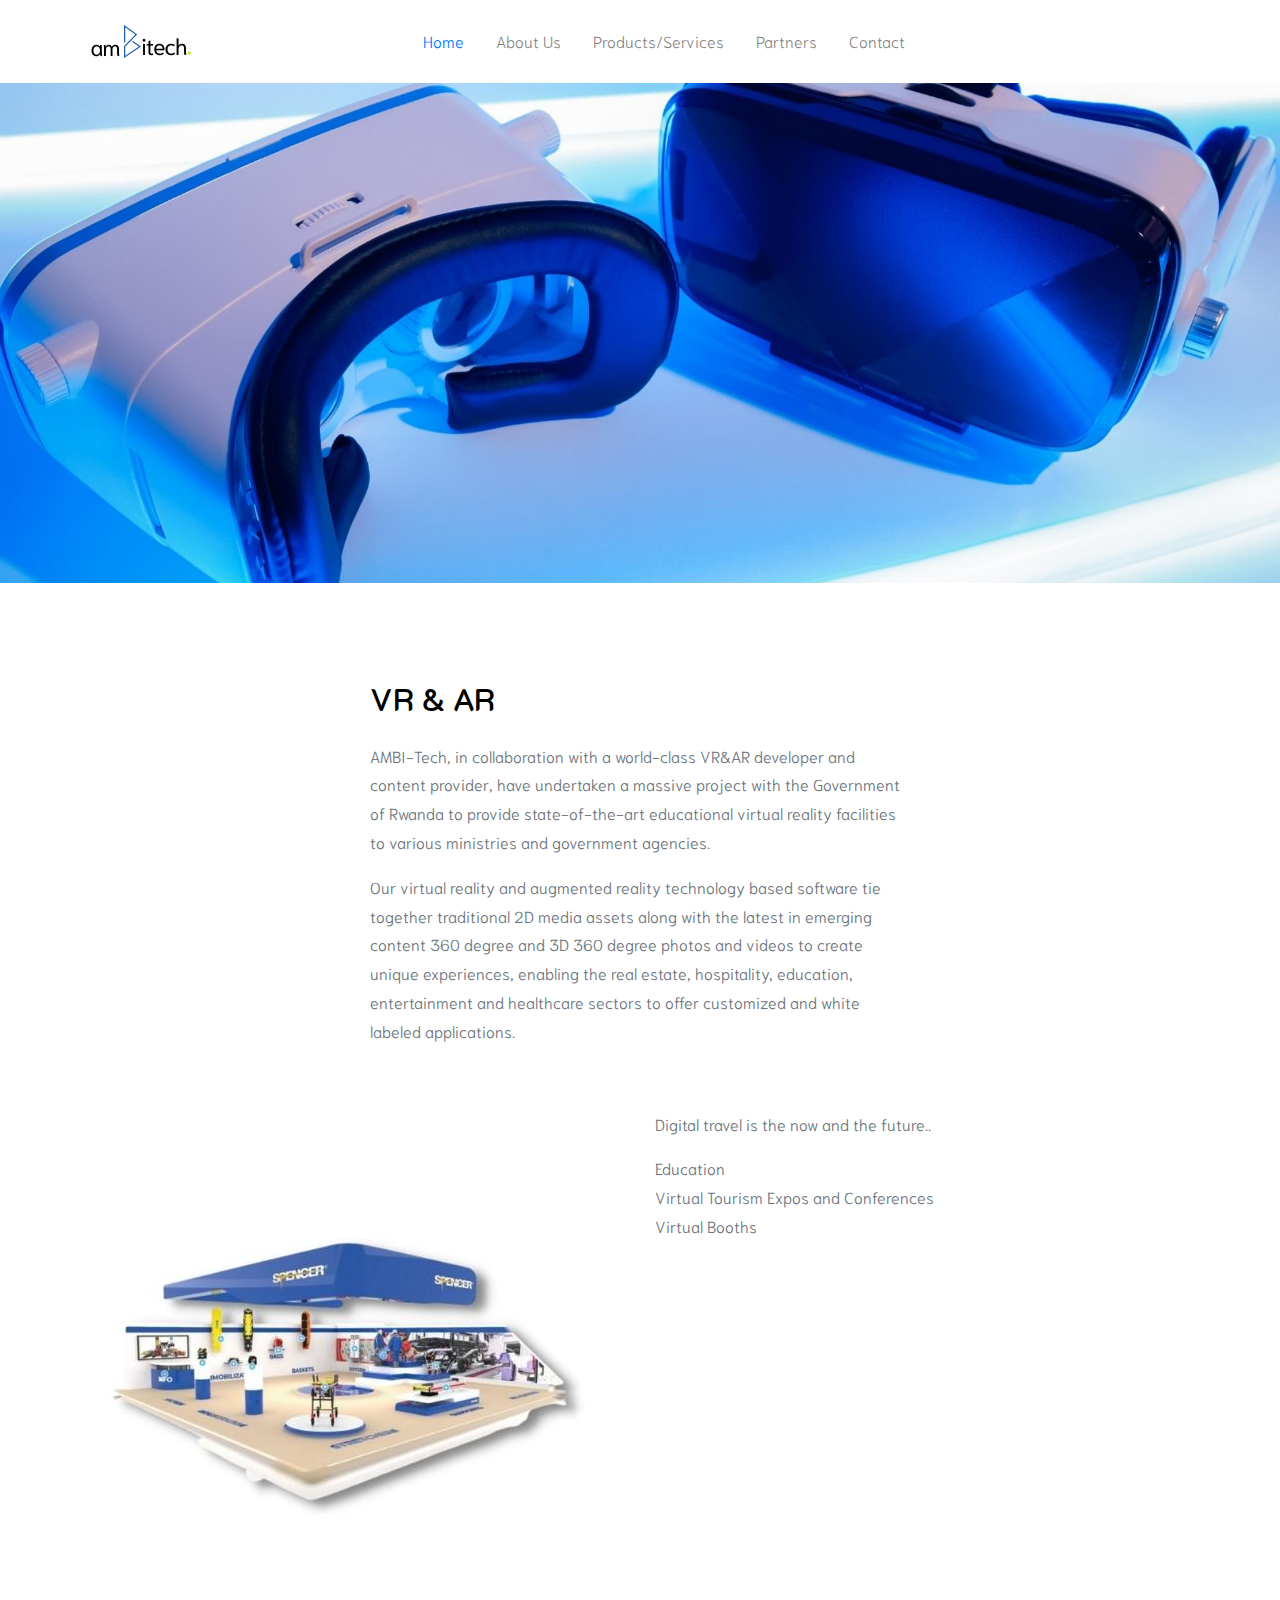
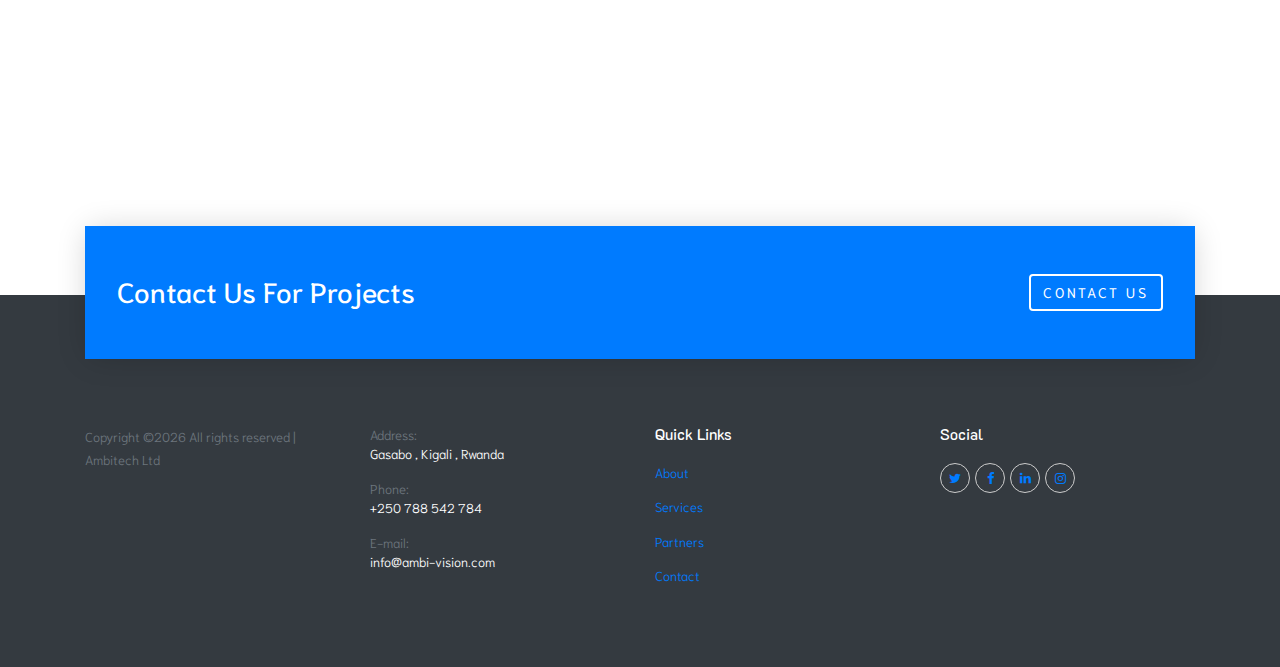
==== works-single1.html @ 251be5dd "Add files via upload" ====
<!doctype html>
<html lang="en">
  <head>
    <title>Ambitech</title>
    <meta charset="utf-8">
    <meta name="viewport" content="width=device-width, initial-scale=1, shrink-to-fit=no">

    <link href="https://fonts.googleapis.com/css?family=K2D:400,700|Niramit:300,700" rel="stylesheet">

    <link rel="stylesheet" href="css/bootstrap.css">
    <link rel="stylesheet" href="css/animate.css">
    <link rel="stylesheet" href="css/owl.carousel.min.css">
    <link rel="stylesheet" href="css/bootstrap-datepicker.css">
    <link rel="stylesheet" href="css/jquery.timepicker.css">

    <link rel="stylesheet" href="fonts/ionicons/css/ionicons.min.css">
    <link rel="stylesheet" href="fonts/fontawesome/css/font-awesome.min.css">

    <link rel="stylesheet" href="fonts/flaticon/font/flaticon.css">

    <!-- Theme Style -->
    <link rel="stylesheet" href="css/style.css">

  </head>
  <body>
    
    <header role="banner">
      <nav class="navbar navbar-expand-lg navbar-light bg-light">
        <div class="container">
          <a class="navbar-brand position-absolute" href="index.html"><img src="img/logo.png"></a>
          <button class="navbar-toggler" type="button" data-toggle="collapse" data-target="#navbarsExample05" aria-controls="navbarsExample05" aria-expanded="false" aria-label="Toggle navigation">
            <span class="navbar-toggler-icon"></span>
          </button>

          <div class="collapse navbar-collapse position-relative" id="navbarsExample05">
            <ul class="navbar-nav mx-auto pl-lg-5 pl-0 d-flex align-items-center">
              <li class="nav-item">
                <a class="nav-link active" href="index.html">Home</a>
              </li>
              <li class="nav-item">
                <a class="nav-link" href="#about">About Us</a>
              </li>
              <li class="nav-item">
                <a class="nav-link" href="#services">Products/Services</a>
              </li>
              <li class="nav-item">
                <a class="nav-link" href="#partners">Partners</a>
              </li>
              <li class="nav-item">
                <a class="nav-link" href="contact.html">Contact</a>
              </li>
            </ul>
          </div>
        </div>
      </nav>
    </header>
    <!-- END header -->
    
    <section class="home-slider  inner-page owl-carousel">
      <div class="slider-item" style="background-image: url('img/slider-1.jpg');">
        
        <div class="container">
          <div class="row slider-text align-items-center justify-content-center text-center">
            <div class="col-md-7 col-sm-12 element-animate">
              <h1>VR & AR</h1>
            </div>
          </div>
        </div>

      </div>


    </section>
    <!-- END slider -->
    
    <section class="section">
      <div class="container">
        <div class="row mb-5">
          <div class="col-md-6 mx-auto">
            <h2 class="text-uppercase heading mb-4">VR & AR</h2>
            <p>AMBI-Tech, in collaboration with a world-class VR&AR developer and content provider, have undertaken a massive project with the Government of Rwanda to provide state-of-the-art educational virtual reality facilities to various ministries and government agencies. </p>
            <p>Our  virtual reality and augmented reality technology based software tie together traditional 2D media assets along with the latest in emerging content 360 degree and 3D 360 degree photos and videos to create unique experiences, enabling the real estate, hospitality, education, entertainment and healthcare sectors to offer customized and white labeled applications.</p>
          </div>
        </div>

        <div class="row mb-5">
          <div class="col-md-6 mb-5">
            <img src="img/work_thumb_10.jpg" alt="Image placeholder" class="img-fluid mb-4">
          </div>

          <div class="col-md-6 mb-5">
            <p>Digital travel is the now and the  future..</p>

            <ul class="list-unstyled footer-link">
              <li>Education</li>
              <li>Virtual Tourism Expos and Conferences</li>
              <li>Virtual Booths</li>
            </ul>

          </div>

        </div>

      </div>
    </section>
   <section class="container cta-overlap">
      <div class="text d-flex">
        <h2 class="h3">Contact Us For Projects</h2>
        <div class="ml-auto btn-wrap">
          <a href="get-quote.html" class="btn-cta btn btn-outline-white">Contact Us</a>
        </div>
      </div>
    </section>
    <!-- END section -->

    <footer class="site-footer bg-dark" role="contentinfo">
      <div class="container">
        <div class="row">
          <div class="col-md-3">
            <p>
            <!-- Link back to Colorlib can't be removed. Template is licensed under CC BY 3.0. -->
            Copyright &copy;<script>document.write(new Date().getFullYear());</script> All rights reserved | Ambitech Ltd</a>
            </p>
          </div>
          <div class="col-md-3">
            <ul class="list-unstyled footer-link">
              <li><span class="mr-3 d-block">Address:</span><span class="text-white">Gasabo , Kigali , Rwanda </span></li>
              <li><span class="mr-3 d-block">Phone:</span><span class="text-white">+250 788 542 784</span></li>
              <li><span class="mr-3 d-block">E-mail:</span><span class="text-white">info@ambi-vision.com</span></li>
            </ul>
          </div>
          <div class="col-md-3">
            <h3 class="text-white">Quick Links</h3>
            <ul class="list-unstyled footer-link">
              <li><a href="#">About</a></li>
              <li><a href="#">Services</a></li>
              <li><a href="#">Partners</a></li>
              <li><a href="#">Contact</a></li>
            </ul>
          </div>
          <div class="col-md-3">
            <h3 class="text-white">Social</h3>
            <ul class="list-unstyled footer-link d-flex footer-social">
              <li><a href="#" class="p-2"><span class="fa fa-twitter"></span></a></li>
              <li><a href="#" class="p-2"><span class="fa fa-facebook"></span></a></li>
              <li><a href="#" class="p-2"><span class="fa fa-linkedin"></span></a></li>
              <li><a href="#" class="p-2"><span class="fa fa-instagram"></span></a></li>
            </ul>
          </div>
        </div>
      </div>
    </footer>
    <!-- END footer -->

    <!-- loader -->
    <div id="loader" class="show fullscreen"><svg class="circular" width="48px" height="48px"><circle class="path-bg" cx="24" cy="24" r="22" fill="none" stroke-width="4" stroke="#eeeeee"/><circle class="path" cx="24" cy="24" r="22" fill="none" stroke-width="4" stroke-miterlimit="10" stroke="#f4b214"/></svg></div>

    <script src="js/jquery-3.2.1.min.js"></script>
    <script src="js/popper.min.js"></script>
    <script src="js/bootstrap.min.js"></script>
    <script src="js/owl.carousel.min.js"></script>
    <script src="js/jquery.waypoints.min.js"></script>
    <script src="js/main.js"></script>
  </body>
</html>
---- fonts/flaticon/font/flaticon.css ----
/*
  	Flaticon icon font: Flaticon
  	Creation date: 03/01/2018 11:00
  	*/

@font-face {
  font-family: "Flaticon";
  src: url("./Flaticon.eot");
  src: url("./Flaticon.eot?#iefix") format("embedded-opentype"),
       url("./Flaticon.woff") format("woff"),
       url("./Flaticon.ttf") format("truetype"),
       url("./Flaticon.svg#Flaticon") format("svg");
  font-weight: normal;
  font-style: normal;
}

@media screen and (-webkit-min-device-pixel-ratio:0) {
  @font-face {
    font-family: "Flaticon";
    src: url("./Flaticon.svg#Flaticon") format("svg");
  }
}

[class^="flaticon-"]:before, [class*=" flaticon-"]:before,
[class^="flaticon-"]:after, [class*=" flaticon-"]:after {   
  font-family: Flaticon;

  font-style: normal;
  font-weight: normal;
  font-variant: normal;
  text-transform: none;
  line-height: 1;

  /* Better Font Rendering =========== */
  -webkit-font-smoothing: antialiased;
  -moz-osx-font-smoothing: grayscale;
}

.flaticon-blueprint:before { content: "\f100"; }
.flaticon-building-1:before { content: "\f101"; }
.flaticon-crane:before { content: "\f102"; }
.flaticon-helmet:before { content: "\f103"; }
.flaticon-building:before { content: "\f104"; }
.flaticon-engineer:before { content: "\f105"; }
---- css/style.css ----
body {
  background: #fff;
  font-family: "Niramit", Arial, sans-serif;
  font-weight: 300;
  font-size: 16px;
  line-height: 1.8;
  color: #6c757d; }

a {
  -webkit-transition: .3s all ease;
  -o-transition: .3s all ease;
  transition: .3s all ease;
  text-decoration: none; }
  a:hover {
    text-decoration: none; }

h1, h2, h3, h4, h5 {
  color: #000;
  font-family: "K2D", sans-serif; }

.btn, .form-control {
  outline: none;
  -webkit-box-shadow: none !important;
  box-shadow: none !important; }

.btn.btn-primary {
  color: #fff;
  border-width: 2px; }
  .btn.btn-primary:hover, .btn.btn-primary:active, .btn.btn-primary:focus {
    border-color: #3395ff;
    background: #3395ff; }

.btn.btn-sm {
  font-size: 12px; }

.btn.btn-outline-primary {
  border-width: 2px;
  color: #007bff; }
  .btn.btn-outline-primary:hover, .btn.btn-outline-primary:focus, .btn.btn-outline-primary:active {
    color: #fff; }

.btn.btn-outline-white {
  border-width: 2px;
  border-color: #fff;
  color: #fff;
  text-transform: uppercase;
  font-size: 14px;
  letter-spacing: .2em; }
  .btn.btn-outline-white:hover, .btn.btn-outline-white:focus {
    background: #fff;
    color: #000; }

/* Header */
header {
  position: relative;
  top: 0;
  left: 0;
  width: 100%;
  z-index: 5; }
  header .navbar-brand {
    text-transform: uppercase;
    letter-spacing: .2em;
    font-weight: 700;
    position: relative;
    z-index: 7; }
    header .navbar-brand span {
      color: #007bff; }
    @media (max-width: 991.98px) {
      header .navbar-brand {
        position: relative !important; } }
  header .top-bar {
    background: #dee2e6; }
    header .top-bar a {
      color: #fff;
      padding: 10px;
      font-size: 13px;
      display: inline-block; }
    header .top-bar .cta-btn {
      display: inline-block;
      padding-right: 15px;
      padding-left: 15px;
      background: #17a2b8; }
      header .top-bar .cta-btn:hover {
        -webkit-box-shadow: 2px 0 20px 0 rgba(0, 0, 0, 0.1);
        box-shadow: 2px 0 20px 0 rgba(0, 0, 0, 0.1); }
    header .top-bar .social {
      margin-bottom: 0; }
      header .top-bar .social li {
        display: inline-block;
        text-align: center; }
        header .top-bar .social li a {
          color: #fff;
          padding: 10px;
          width: 40px;
          display: inline-block; }
          @media (max-width: 991.98px) {
            header .top-bar .social li a {
              padding-left: 10px;
              padding-right: 10px;
              width: inherit; } }
          header .top-bar .social li a:hover {
            background: #17a2b8;
            color: #fff;
            -webkit-box-shadow: 2px 0 20px 0 rgba(0, 0, 0, 0.1);
            box-shadow: 2px 0 20px 0 rgba(0, 0, 0, 0.1); }
  header .navbar {
    padding-top: 0;
    padding-bottom: 0;
    background: white !important; }
    @media (max-width: 1199.98px) {
      header .navbar {
        background: white !important;
        padding-top: .5rem;
        padding-bottom: .5rem; } }
    header .navbar .cta-btn2 {
      position: absolute;
      right: 0; }
      @media (max-width: 1199.98px) {
        header .navbar .cta-btn2 {
          position: relative;
          right: 0; } }
    header .navbar .nav-link {
      padding: 1.7rem 1rem !important;
      outline: none !important; }
      @media (max-width: 1199.98px) {
        header .navbar .nav-link {
          padding: .5rem 0rem; } }
      @media (max-width: 991.98px) {
        header .navbar .nav-link {
          padding: 0.5rem 0rem !important; } }
      header .navbar .nav-link.active {
        color: #007bff !important; }
    header .navbar .dropdown-menu {
      font-size: 14px;
      border-radius: 0px;
      border: none;
      -webkit-box-shadow: 0 2px 30px -2px rgba(0, 0, 0, 0.2);
      box-shadow: 0 2px 30px -2px rgba(0, 0, 0, 0.2);
      min-width: 13em;
      position: relative;
      margin-top: -10px; }
      header .navbar .dropdown-menu .dropdown-item:hover {
        background: #007bff;
        color: #fff; }
      header .navbar .dropdown-menu .dropdown-item.active {
        background: #007bff;
        color: #fff; }
      header .navbar .dropdown-menu a {
        padding-top: 7px;
        padding-bottom: 7px; }
    header .navbar .cta-btn a {
      background: #007bff;
      color: #000 !important;
      padding-left: 20px !important;
      padding-right: 20px !important;
      text-transform: uppercase;
      padding-top: 26px !important;
      padding-bottom: 26px !important;
      line-height: 1;
      -webkit-transition: .3s all ease;
      -o-transition: .3s all ease;
      transition: .3s all ease; }
      header .navbar .cta-btn a:hover {
        color: #fff !important;
        -webkit-box-shadow: 2px 0 30px -5px rgba(0, 123, 255, 0.9);
        box-shadow: 2px 0 30px -5px rgba(0, 123, 255, 0.9); }

.cta-overlap {
  margin-bottom: -4em;
  position: relative;
  z-index: 100; }
  .cta-overlap .text {
    background: #007bff;
    padding: 3em 2em;
    -webkit-box-shadow: 0 1px 30px -4px rgba(0, 0, 0, 0.2);
    box-shadow: 0 1px 30px -4px rgba(0, 0, 0, 0.2); }
    @media (max-width: 991.98px) {
      .cta-overlap .text {
        padding: 30px 15px;
        display: block !important;
        text-align: center; } }
    .cta-overlap .text h2 {
      margin-bottom: 0;
      color: #fff; }
      @media (max-width: 991.98px) {
        .cta-overlap .text h2 {
          margin-bottom: 20px;
          font-size: 26px; } }

.custom-icon {
  font-size: 70px;
  color: #007bff; }

/* Owl Carousel */
.owl-carousel .owl-item {
  opacity: .4; }
  .owl-carousel .owl-item.active {
    opacity: 1; }

.owl-carousel .owl-nav {
  position: absolute;
  top: 50%;
  width: 100%; }
  .owl-carousel .owl-nav .owl-prev,
  .owl-carousel .owl-nav .owl-next {
    position: absolute;
    -webkit-transform: translateY(-50%);
    -ms-transform: translateY(-50%);
    transform: translateY(-50%);
    margin-top: -10px; }
    .owl-carousel .owl-nav .owl-prev:hover, .owl-carousel .owl-nav .owl-prev:focus, .owl-carousel .owl-nav .owl-prev:active,
    .owl-carousel .owl-nav .owl-next:hover,
    .owl-carousel .owl-nav .owl-next:focus,
    .owl-carousel .owl-nav .owl-next:active {
      outline: none; }
    .owl-carousel .owl-nav .owl-prev span:before,
    .owl-carousel .owl-nav .owl-next span:before {
      font-size: 40px; }
  .owl-carousel .owl-nav .owl-prev {
    left: 30px !important; }
  .owl-carousel .owl-nav .owl-next {
    right: 30px !important; }

.owl-carousel .owl-dots {
  text-align: center; }
  .owl-carousel .owl-dots .owl-dot {
    width: 10px;
    height: 10px;
    margin: 5px;
    border-radius: 50%;
    background: #e6e6e6; }
    .owl-carousel .owl-dots .owl-dot.active {
      background: #007bff; }

.owl-carousel.home-slider {
  z-index: 1;
  position: relative; }
  .owl-carousel.home-slider .owl-nav {
    opacity: 0;
    visibility: hidden;
    -webkit-transition: .3s all ease;
    -o-transition: .3s all ease;
    transition: .3s all ease; }
    .owl-carousel.home-slider .owl-nav button {
      color: #fff; }
  .owl-carousel.home-slider:focus .owl-nav, .owl-carousel.home-slider:hover .owl-nav {
    opacity: 1;
    visibility: visible; }
  .owl-carousel.home-slider .slider-item {
    background-size: cover;
    background-repeat: no-repeat;
    background-position: center center;
    height: calc(100vh - 117px);
    min-height: 700px; }
    .owl-carousel.home-slider .slider-item .slider-text {
      color: #fff;
      height: calc(100vh - 117px);
      min-height: 700px; }
      .owl-carousel.home-slider .slider-item .slider-text h1 {
        font-size: 3rem;
        color: #fff;
        line-height: 1.2;
        font-weight: 800 !important;
        text-transform: uppercase; }
        @media (max-width: 991.98px) {
          .owl-carousel.home-slider .slider-item .slider-text h1 {
            font-size: 40px; } }
      .owl-carousel.home-slider .slider-item .slider-text p {
        font-size: 20px;
        line-height: 1.5;
        font-weight: 300;
        color: white; }
  .owl-carousel.home-slider.inner-page .slider-item {
    height: calc(50vh - 117px);
    min-height: 500px; }
    .owl-carousel.home-slider.inner-page .slider-item .slider-text {
      color: #fff;
      height: calc(50vh - 117px);
      min-height: 500px; }
  .owl-carousel.home-slider .owl-dots {
    position: absolute;
    bottom: 150px;
    width: 100%; }
    .owl-carousel.home-slider .owl-dots .owl-dot {
      width: 18px;
      height: 18px;
      margin: 5px;
      border-radius: 50%;
      background: #e6e6e6;
      background: none;
      outline: none !important;
      position: relative;
      -webkit-transition: .3s all ease;
      -o-transition: .3s all ease;
      transition: .3s all ease; }
      .owl-carousel.home-slider .owl-dots .owl-dot span {
        position: absolute;
        width: 20px;
        height: 3px;
        background: rgba(255, 255, 255, 0.5);
        left: 50%;
        top: 50%;
        display: block; }
      .owl-carousel.home-slider .owl-dots .owl-dot.active span {
        background: white; }

.owl-carousel.major-caousel .owl-stage-outer {
  padding-top: 30px;
  padding-bottom: 30px; }

.owl-carousel.major-caousel .owl-nav .owl-prev, .owl-carousel.major-caousel .owl-nav .owl-next {
  -webkit-transition: .3s all ease;
  -o-transition: .3s all ease;
  transition: .3s all ease;
  color: #495057; }
  .owl-carousel.major-caousel .owl-nav .owl-prev:hover, .owl-carousel.major-caousel .owl-nav .owl-prev:focus, .owl-carousel.major-caousel .owl-nav .owl-next:hover, .owl-carousel.major-caousel .owl-nav .owl-next:focus {
    color: #6c757d;
    outline: none; }
  .owl-carousel.major-caousel .owl-nav .owl-prev.disabled, .owl-carousel.major-caousel .owl-nav .owl-next.disabled {
    color: #dee2e6; }

.owl-carousel.major-caousel .owl-nav .owl-prev {
  left: -60px !important; }

.owl-carousel.major-caousel .owl-nav .owl-next {
  right: -60px !important; }

.owl-carousel.major-caousel .owl-dots {
  bottom: -30px !important;
  position: relative; }

.owl-custom-nav {
  float: right;
  position: relative;
  z-index: 10; }
  .owl-custom-nav .owl-custom-prev,
  .owl-custom-nav .owl-custom-next {
    padding: 10px;
    font-size: 30px;
    background: #ccc;
    line-height: 0;
    width: 60px;
    text-align: center;
    display: inline-block; }

.section {
  padding: 6em 0; }

.section1 {
  padding-top: 5em; }

.cta-link {
  background: #007bff;
  padding: 3.5em 0 3em 0;
  display: block;
  text-align: center; }
  .cta-link:focus, .cta-link:active {
    outline: none; }
  .cta-link span {
    line-height: 1.2; }
  .cta-link .sub-heading {
    color: #fff;
    display: block;
    font-size: 20px; }
  .cta-link .heading {
    font-size: 50px;
    color: #001933; }
    @media (max-width: 991.98px) {
      .cta-link .heading {
        font-size: 30px; } }
  .cta-link:hover {
    background: #006fe6; }

.cover_1 {
  background-size: cover;
  background-position: center center;
  padding: 7em 0; }
  .cover_1 .sub-heading {
    color: rgba(255, 255, 255, 0.7);
    font-size: 22px; }
  .cover_1 .heading {
    font-size: 50px;
    color: white;
    font-weight: 300; }

.heading {
  color: #000; }
  .heading.border-bottom {
    position: relative;
    padding-bottom: 30px;
    border-bottom: none !important; }
    .heading.border-bottom:before {
      bottom: 0;
      position: absolute;
      content: "";
      width: 50px;
      height: 2px;
      left: 50%;
      -webkit-transform: translateX(-50%);
      -ms-transform: translateX(-50%);
      transform: translateX(-50%);
      background: #007bff; }
    .heading.border-bottom.text-left:before {
      left: 0;
      -webkit-transform: translateX(0);
      -ms-transform: translateX(0);
      transform: translateX(0); }

.text-black {
  color: #000 !important; }

.stretch-section .video {
  display: block;
  position: relative;
  -webkit-box-shadow: 4px 4px 70px -20px rgba(0, 0, 0, 0.5);
  box-shadow: 4px 4px 70px -20px rgba(0, 0, 0, 0.5); }

.media-feature {
  padding: 30px;
  -webkit-transition: .2s all ease-out;
  -o-transition: .2s all ease-out;
  transition: .2s all ease-out;
  background: #fff;
  z-index: 1;
  position: relative;
  border-bottom: 10px solid transparent;
  border-radius: 4px;
  font-size: 15px; }
  .media-feature .icon {
    font-size: 60px;
    color: #007bff; }
  .media-feature h3 {
    font-size: 16px;
    text-transform: uppercase; }
  .media-feature:hover, .media-feature:focus {
    -webkit-box-shadow: 0 2px 20px -3px rgba(0, 0, 0, 0.1);
    box-shadow: 0 2px 20px -3px rgba(0, 0, 0, 0.1);
    -webkit-transform: scale(1.05);
    -ms-transform: scale(1.05);
    transform: scale(1.05);
    z-index: 2;
    border-bottom: 10px solid #007bff; }

.media-custom {
  background: #fff;
  -webkit-transition: .3s all ease;
  -o-transition: .3s all ease;
  transition: .3s all ease;
  margin-bottom: 30px; }
  .media-custom .meta-post {
    color: #ced4da;
    font-size: 13px;
    text-transform: uppercase; }
  .media-custom .meta-chat {
    color: #ced4da; }
    .media-custom .meta-chat:hover {
      color: #6c757d; }
  .media-custom:focus, .media-custom:hover {
    -webkit-box-shadow: 0 2px 10px 0 rgba(0, 0, 0, 0.2);
    box-shadow: 0 2px 10px 0 rgba(0, 0, 0, 0.2); }
  .media-custom .media-body {
    padding: 30px; }
    .media-custom .media-body h3 {
      font-size: 20px; }
    .media-custom .media-body p:last-child {
      margin-bottom: 0; }

.media-testimonial img {
  width: 100px;
  border-radius: 50%; }

.media-testimonial blockquote p {
  font-size: 20px;
  color: #000;
  font-style: italic; }

.list-unstyled.check li {
  position: relative;
  padding-left: 30px;
  line-height: 1.3;
  margin-bottom: 10px; }
  .list-unstyled.check li:before {
    color: #17a2b8;
    left: 0;
    font-family: "Ionicons";
    content: "\f122";
    position: absolute; }

#modalAppointment .modal-content {
  border-radius: 0;
  border: none; }

#modalAppointment .modal-body, #modalAppointment .modal-footer {
  padding: 40px; }

.site-footer {
  padding: 10em 0 5em 0;
  background: #f2f2f2;
  font-size: 13px; }
  .site-footer p:last-child {
    margin-bottom: 0; }
  .site-footer a {
    color: #007bff; }
    .site-footer a:hover {
      color: #007bff; }
  .site-footer h3 {
    font-size: 15px;
    margin-bottom: 20px; }
  .site-footer .footer-link li {
    line-height: 1.5;
    margin-bottom: 15px; }
  .site-footer hr {
    width: 100%; }

.footer-social a {
  line-height: 0;
  border-radius: 50%;
  margin: 0 5px 5px 0;
  border: 1px solid #ccc;
  width: 30px;
  height: 30px;
  text-align: center;
  display: inline-block; }
  .footer-social a:hover {
    background: #007bff;
    border-color: #007bff;
    color: #fff; }

.link-thumbnail {
  display: block;
  position: relative;
  overflow: hidden;
  text-align: center; }
  .link-thumbnail img {
    position: relative;
    -webkit-transition: .8s all ease;
    -o-transition: .8s all ease;
    transition: .8s all ease;
    -webkit-transform: scale(1.2);
    -ms-transform: scale(1.2);
    transform: scale(1.2); }
  .link-thumbnail .icon {
    position: absolute;
    -webkit-transition: .3s all ease;
    -o-transition: .3s all ease;
    transition: .3s all ease;
    z-index: 4;
    top: 50%;
    font-size: 30px;
    color: #fff;
    left: 50%;
    -webkit-transform: translate(-50%, -50%);
    -ms-transform: translate(-50%, -50%);
    transform: translate(-50%, -50%);
    opacity: 0;
    visibility: hidden;
    margin-top: 30px; }
  .link-thumbnail h3 {
    opacity: 0;
    visibility: hidden;
    position: absolute;
    bottom: -20px;
    left: 0;
    color: #fff;
    font-size: 18px;
    -webkit-transition: .5s all ease;
    -o-transition: .5s all ease;
    transition: .5s all ease;
    z-index: 10;
    left: 50%;
    -webkit-transform: translateX(-50%);
    -ms-transform: translateX(-50%);
    transform: translateX(-50%); }
  .link-thumbnail:before {
    opacity: 0;
    visibility: hidden;
    z-index: 2;
    -webkit-transition: .3s all ease;
    -o-transition: .3s all ease;
    transition: .3s all ease;
    top: 0;
    left: 0;
    right: 0;
    bottom: 0;
    content: "";
    background: rgba(0, 0, 0, 0.6);
    position: absolute; }
  .link-thumbnail:hover h3 {
    opacity: 1;
    visibility: visible;
    bottom: 0px; }
  .link-thumbnail:hover img {
    -webkit-transform: scale(1);
    -ms-transform: scale(1);
    transform: scale(1); }
  .link-thumbnail:hover .icon {
    opacity: 1;
    visibility: visible;
    margin-top: 0px; }
  .link-thumbnail:hover:before {
    opacity: 1;
    visibility: visible; }

.border-t {
  border-top: 1px solid #f8f9fa; }

.copyright {
  font-size: 14px; }

.element-animate {
  opacity: 0;
  visibility: hidden; }

#loader {
  position: fixed;
  width: 96px;
  height: 96px;
  left: 50%;
  top: 50%;
  -webkit-transform: translate(-50%, -50%);
  -ms-transform: translate(-50%, -50%);
  transform: translate(-50%, -50%);
  background-color: rgba(255, 255, 255, 0.9);
  -webkit-box-shadow: 0px 24px 64px rgba(0, 0, 0, 0.24);
  box-shadow: 0px 24px 64px rgba(0, 0, 0, 0.24);
  border-radius: 16px;
  opacity: 0;
  visibility: hidden;
  -webkit-transition: opacity .2s ease-out, visibility 0s linear .2s;
  -o-transition: opacity .2s ease-out, visibility 0s linear .2s;
  transition: opacity .2s ease-out, visibility 0s linear .2s;
  z-index: 1000; }

#loader.fullscreen {
  padding: 0;
  left: 0;
  top: 0;
  width: 100%;
  height: 100%;
  -webkit-transform: none;
  -ms-transform: none;
  transform: none;
  background-color: #fff;
  border-radius: 0;
  -webkit-box-shadow: none;
  box-shadow: none; }

#loader.show {
  -webkit-transition: opacity .4s ease-out, visibility 0s linear 0s;
  -o-transition: opacity .4s ease-out, visibility 0s linear 0s;
  transition: opacity .4s ease-out, visibility 0s linear 0s;
  visibility: visible;
  opacity: 1; }

#loader .circular {
  -webkit-animation: loader-rotate 2s linear infinite;
  animation: loader-rotate 2s linear infinite;
  position: absolute;
  left: calc(50% - 24px);
  top: calc(50% - 24px);
  display: block;
  -webkit-transform: rotate(0deg);
  -ms-transform: rotate(0deg);
  transform: rotate(0deg); }

#loader .path {
  stroke-dasharray: 1, 200;
  stroke-dashoffset: 0;
  -webkit-animation: loader-dash 1.5s ease-in-out infinite;
  animation: loader-dash 1.5s ease-in-out infinite;
  stroke-linecap: round; }

@-webkit-keyframes loader-rotate {
  100% {
    -webkit-transform: rotate(360deg);
    transform: rotate(360deg); } }

@keyframes loader-rotate {
  100% {
    -webkit-transform: rotate(360deg);
    transform: rotate(360deg); } }

@-webkit-keyframes loader-dash {
  0% {
    stroke-dasharray: 1, 200;
    stroke-dashoffset: 0; }
  50% {
    stroke-dasharray: 89, 200;
    stroke-dashoffset: -35px; }
  100% {
    stroke-dasharray: 89, 200;
    stroke-dashoffset: -136px; } }

@keyframes loader-dash {
  0% {
    stroke-dasharray: 1, 200;
    stroke-dashoffset: 0; }
  50% {
    stroke-dasharray: 89, 200;
    stroke-dashoffset: -35px; }
  100% {
    stroke-dasharray: 89, 200;
    stroke-dashoffset: -136px; } }
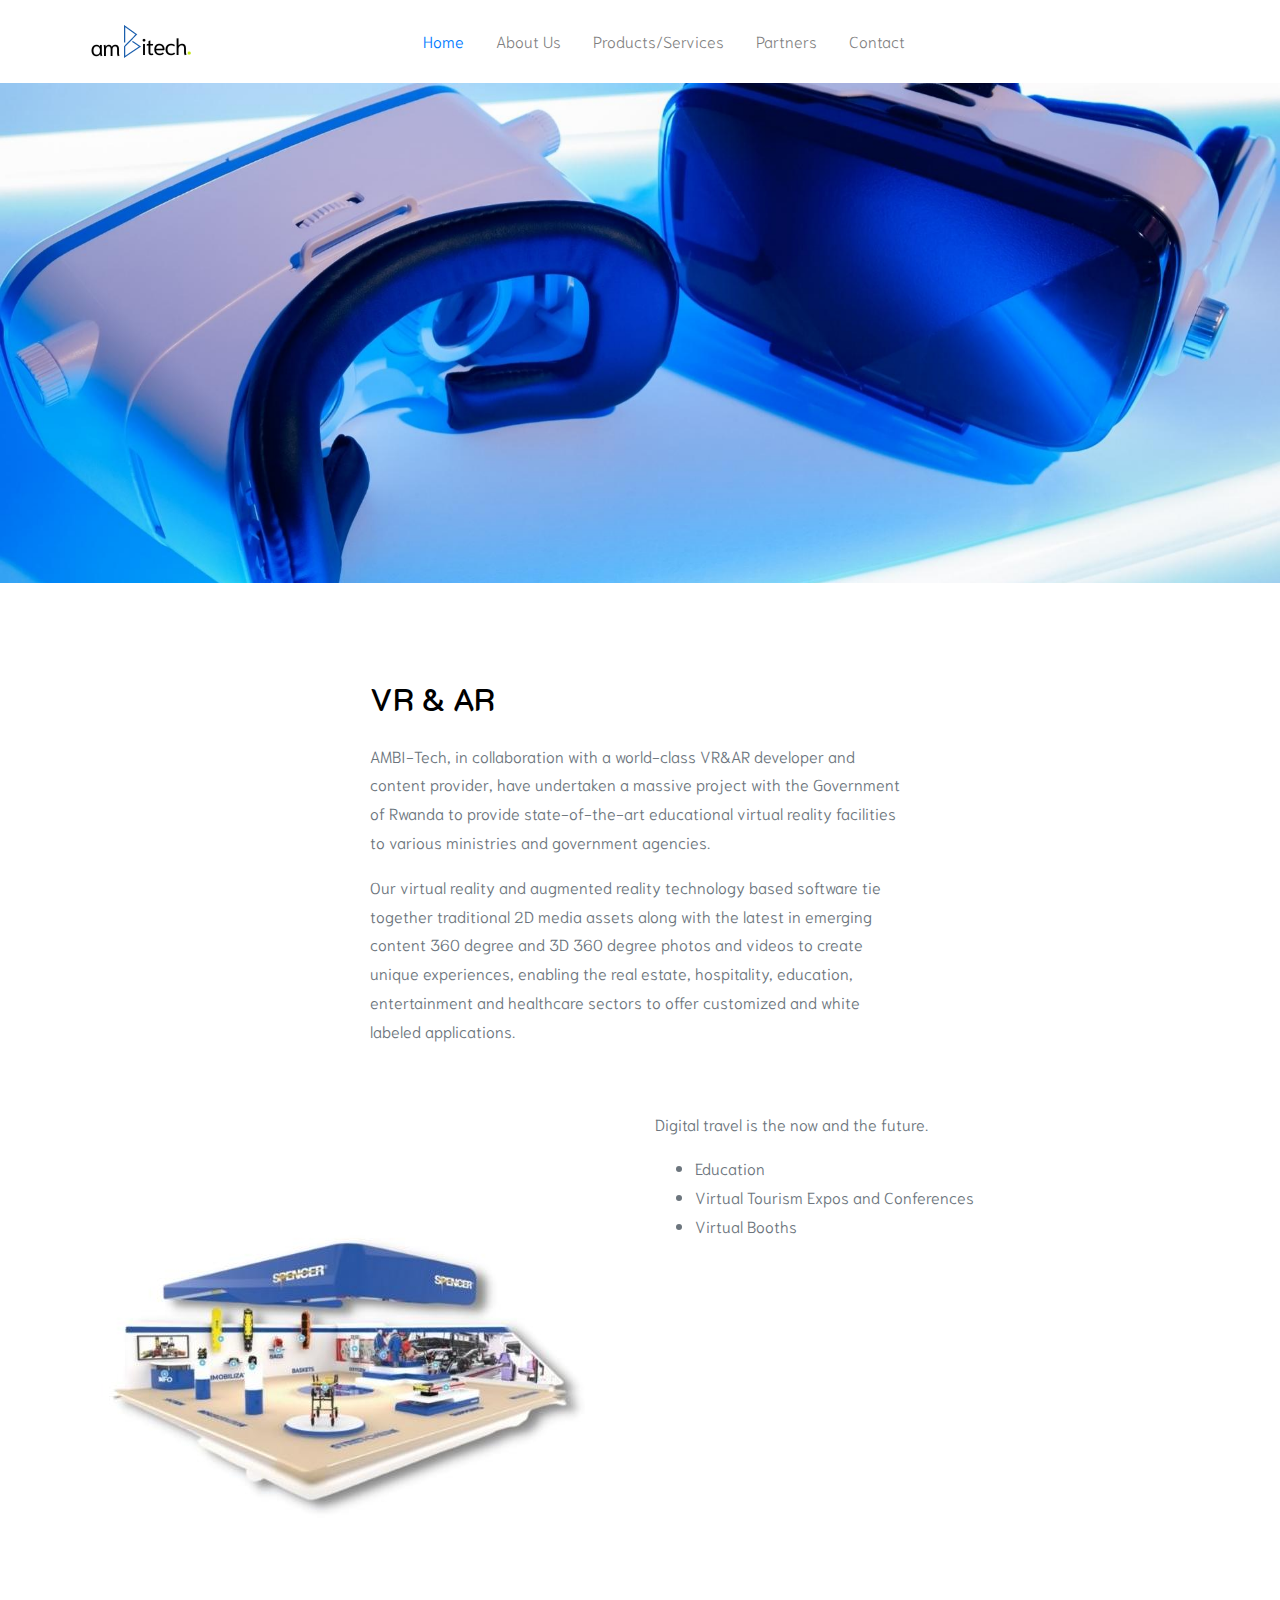
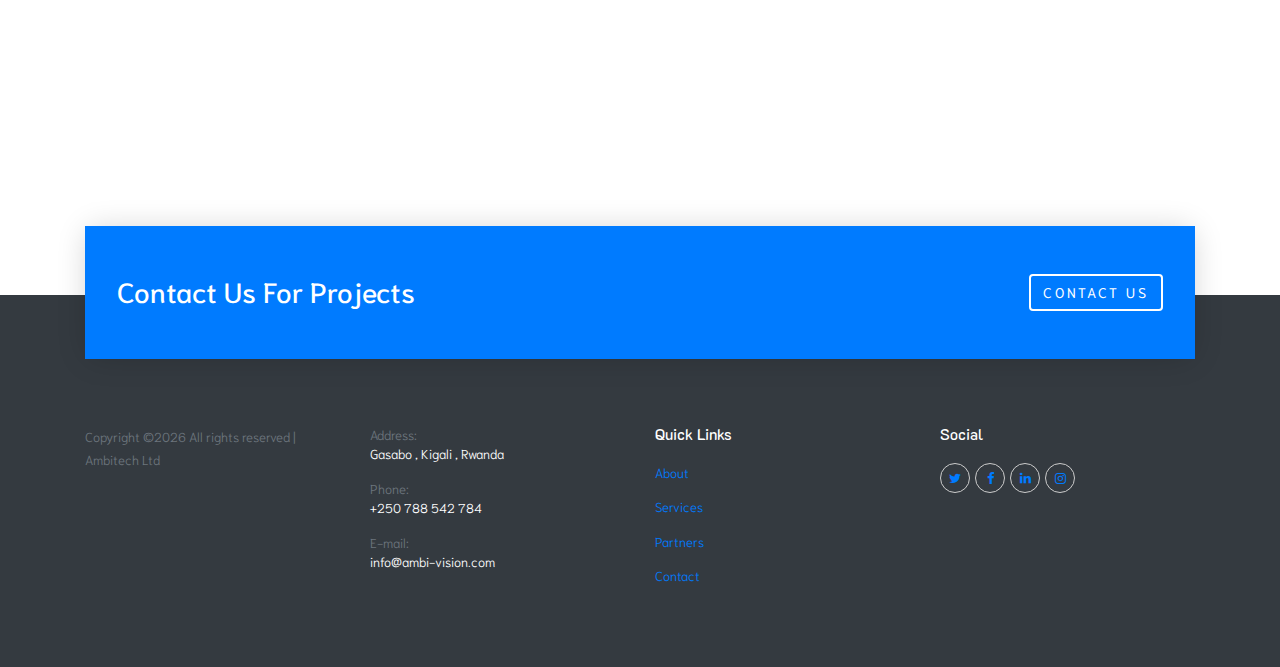
==== commit 457ae7b3: "Add files via upload" ====
--- a/works-single1.html
+++ b/works-single1.html
@@ -89,9 +89,9 @@
           </div>
 
           <div class="col-md-6 mb-5">
-            <p>Digital travel is the now and the  future..</p>
+            <p>Digital travel is the now and the future.</p>
 
-            <ul class="list-unstyled footer-link">
+            <ul class="">
               <li>Education</li>
               <li>Virtual Tourism Expos and Conferences</li>
               <li>Virtual Booths</li>
@@ -107,7 +107,7 @@
       <div class="text d-flex">
         <h2 class="h3">Contact Us For Projects</h2>
         <div class="ml-auto btn-wrap">
-          <a href="get-quote.html" class="btn-cta btn btn-outline-white">Contact Us</a>
+          <a href="contact.html" class="btn-cta btn btn-outline-white">Contact Us</a>
         </div>
       </div>
     </section>
@@ -118,7 +118,6 @@
         <div class="row">
           <div class="col-md-3">
             <p>
-            <!-- Link back to Colorlib can't be removed. Template is licensed under CC BY 3.0. -->
             Copyright &copy;<script>document.write(new Date().getFullYear());</script> All rights reserved | Ambitech Ltd</a>
             </p>
           </div>
